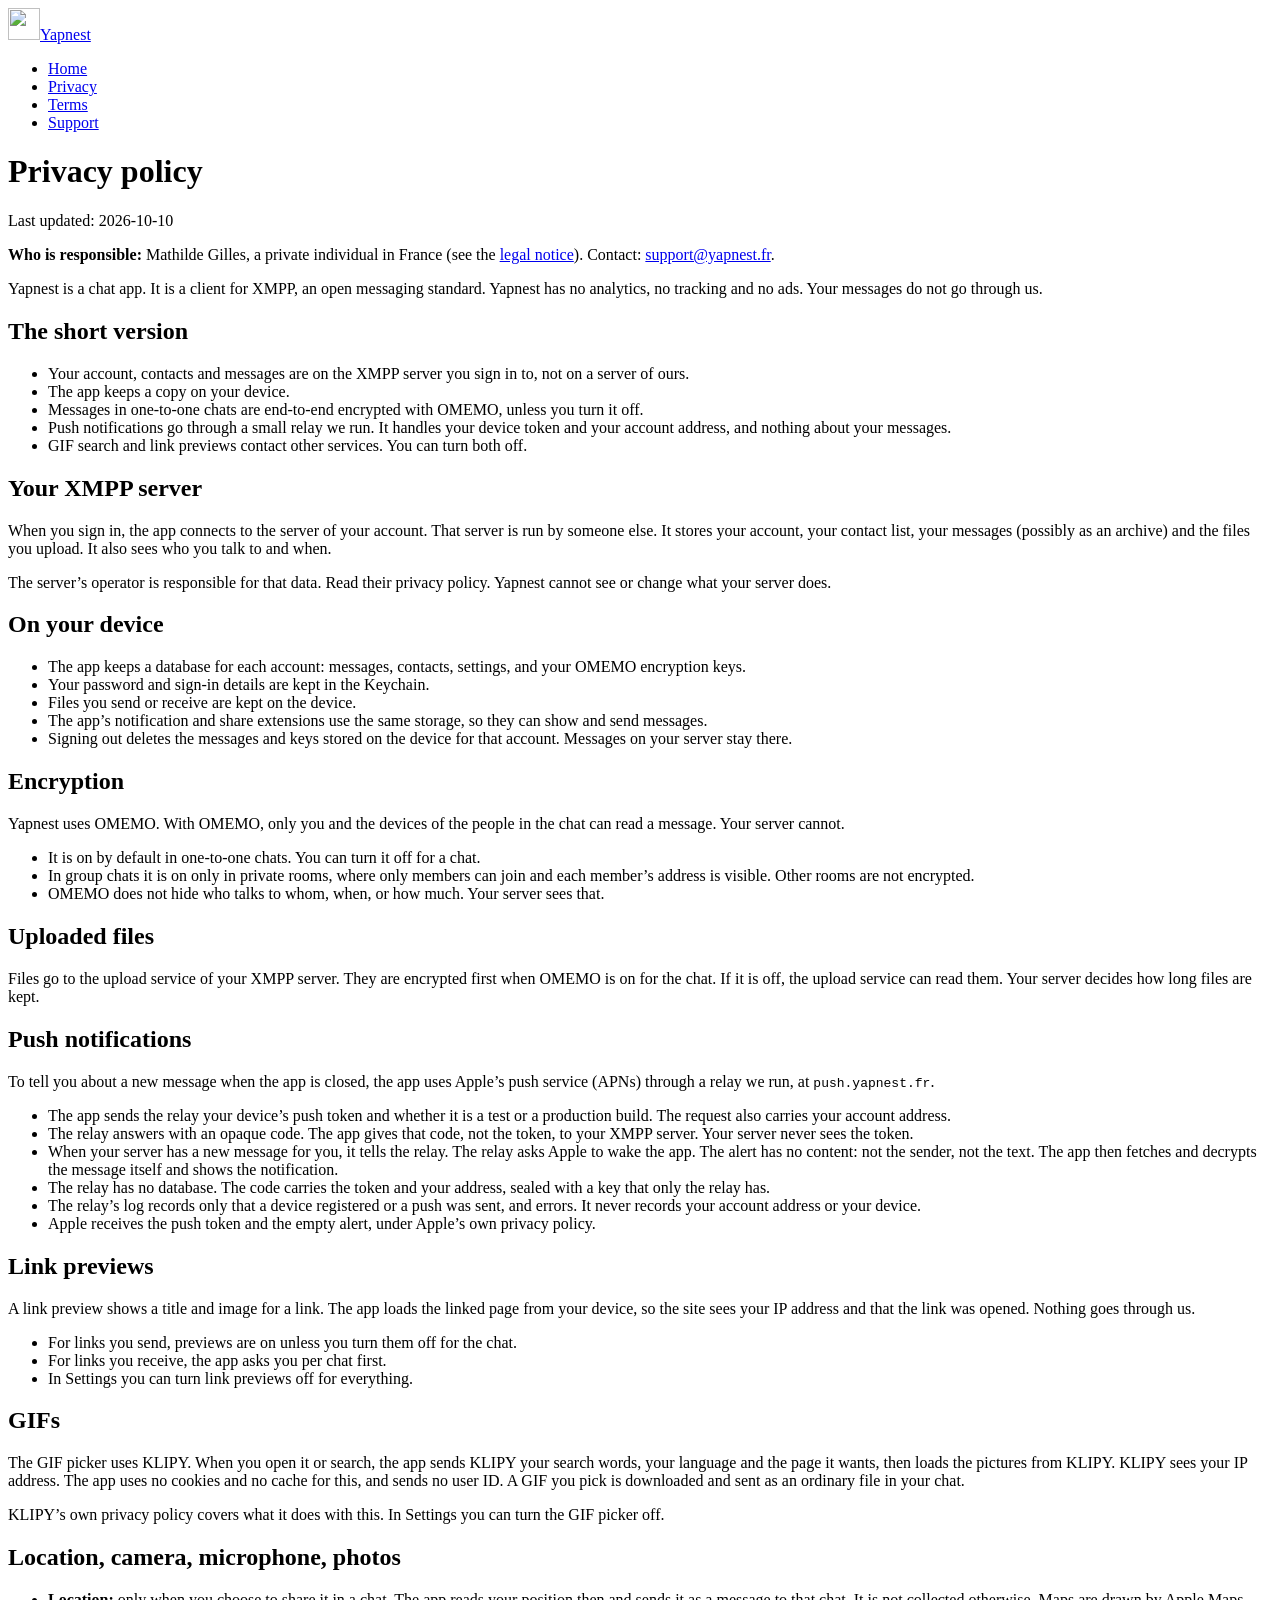
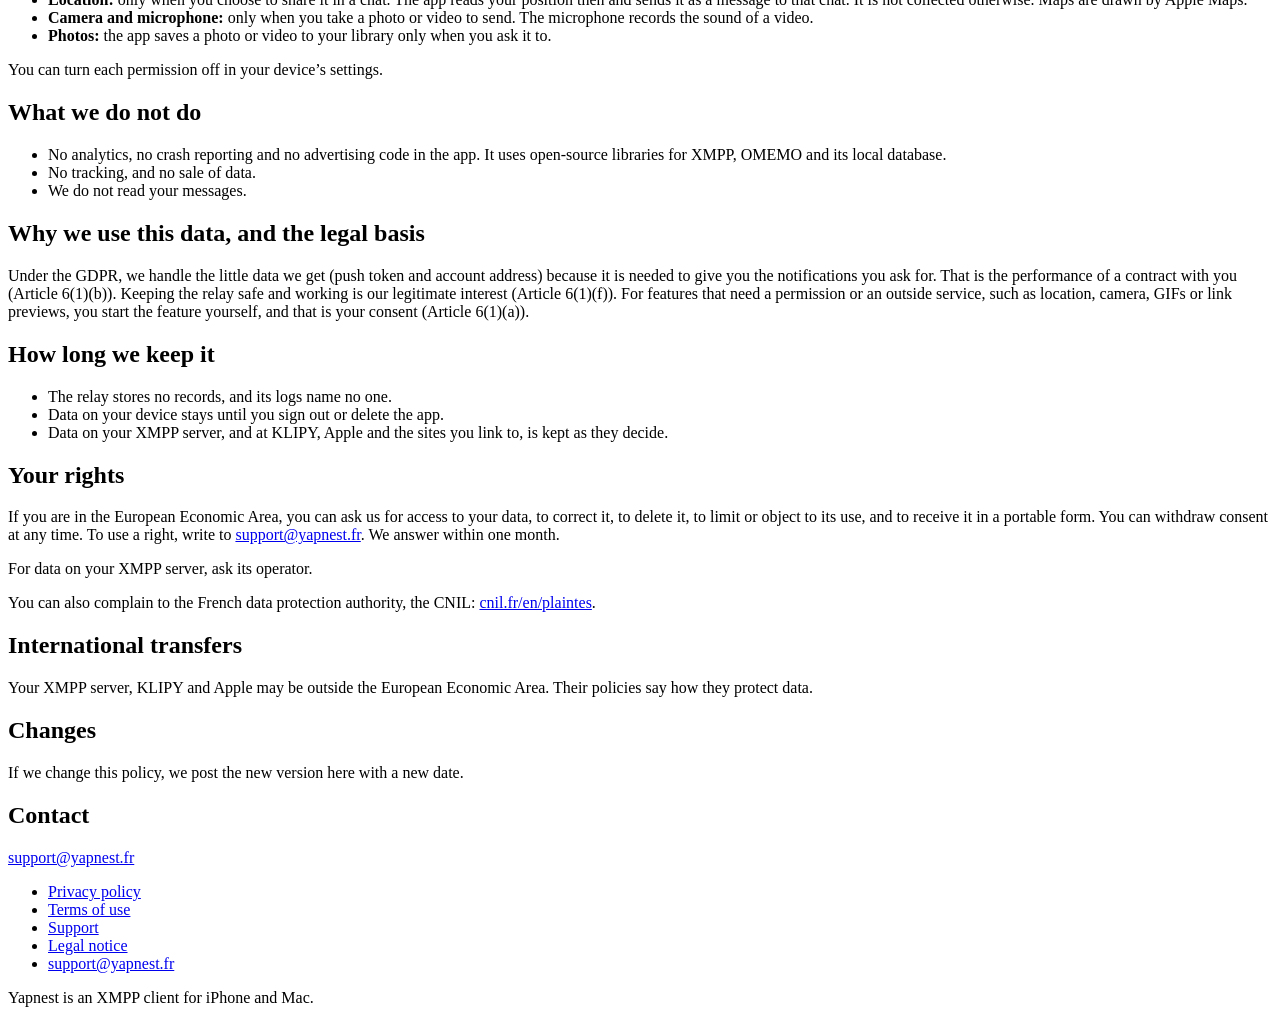
==== public/privacy/index.html @ 3717e721 "Publish the Yapnest website The static site behind yapnest.fr, with the nginx image that serves it a" ====
<!DOCTYPE html>
<html lang="en">
<head>
  <meta charset="utf-8">
  <meta name="viewport" content="width=device-width, initial-scale=1">
  <title>Privacy policy - Yapnest</title>
  <meta name="description" content="How the Yapnest app handles your data: what stays on your device, what goes to your XMPP server, and what goes to the services it can use.">
  <link rel="icon" href="/icon.svg" type="image/svg+xml">
  <link rel="stylesheet" href="/style.css">
</head>
<body>
  <header>
    <a class="brand" href="/"><img src="/icon.svg" alt="" width="32" height="32">Yapnest</a>
    <nav aria-label="Main">
      <ul>
        <li><a href="/">Home</a></li>
        <li><a href="/privacy" aria-current="page">Privacy</a></li>
        <li><a href="/terms">Terms</a></li>
        <li><a href="/support">Support</a></li>
      </ul>
    </nav>
  </header>
  <main>
    <h1>Privacy policy</h1>
    <p class="updated">Last updated: 2026-10-10</p>

    <p class="note"><strong>Who is responsible:</strong> Mathilde Gilles, a private individual in France (see the <a href="/legal">legal notice</a>). Contact: <a href="mailto:support@yapnest.fr">support@yapnest.fr</a>.</p>

    <p>Yapnest is a chat app. It is a client for XMPP, an open messaging standard. Yapnest has no analytics, no tracking and no ads. Your messages do not go through us.</p>

    <h2>The short version</h2>
    <ul>
      <li>Your account, contacts and messages are on the XMPP server you sign in to, not on a server of ours.</li>
      <li>The app keeps a copy on your device.</li>
      <li>Messages in one-to-one chats are end-to-end encrypted with OMEMO, unless you turn it off.</li>
      <li>Push notifications go through a small relay we run. It handles your device token and your account address, and nothing about your messages.</li>
      <li>GIF search and link previews contact other services. You can turn both off.</li>
    </ul>

    <h2>Your XMPP server</h2>
    <p>When you sign in, the app connects to the server of your account. That server is run by someone else. It stores your account, your contact list, your messages (possibly as an archive) and the files you upload. It also sees who you talk to and when.</p>
    <p>The server&rsquo;s operator is responsible for that data. Read their privacy policy. Yapnest cannot see or change what your server does.</p>

    <h2>On your device</h2>
    <ul>
      <li>The app keeps a database for each account: messages, contacts, settings, and your OMEMO encryption keys.</li>
      <li>Your password and sign-in details are kept in the Keychain.</li>
      <li>Files you send or receive are kept on the device.</li>
      <li>The app&rsquo;s notification and share extensions use the same storage, so they can show and send messages.</li>
      <li>Signing out deletes the messages and keys stored on the device for that account. Messages on your server stay there.</li>
    </ul>

    <h2>Encryption</h2>
    <p>Yapnest uses OMEMO. With OMEMO, only you and the devices of the people in the chat can read a message. Your server cannot.</p>
    <ul>
      <li>It is on by default in one-to-one chats. You can turn it off for a chat.</li>
      <li>In group chats it is on only in private rooms, where only members can join and each member&rsquo;s address is visible. Other rooms are not encrypted.</li>
      <li>OMEMO does not hide who talks to whom, when, or how much. Your server sees that.</li>
    </ul>

    <h2>Uploaded files</h2>
    <p>Files go to the upload service of your XMPP server. They are encrypted first when OMEMO is on for the chat. If it is off, the upload service can read them. Your server decides how long files are kept.</p>

    <h2>Push notifications</h2>
    <p>To tell you about a new message when the app is closed, the app uses Apple&rsquo;s push service (APNs) through a relay we run, at <code>push.yapnest.fr</code>.</p>
    <ul>
      <li>The app sends the relay your device&rsquo;s push token and whether it is a test or a production build. The request also carries your account address.</li>
      <li>The relay answers with an opaque code. The app gives that code, not the token, to your XMPP server. Your server never sees the token.</li>
      <li>When your server has a new message for you, it tells the relay. The relay asks Apple to wake the app. The alert has no content: not the sender, not the text. The app then fetches and decrypts the message itself and shows the notification.</li>
      <li>The relay has no database. The code carries the token and your address, sealed with a key that only the relay has.</li>
      <li>The relay&rsquo;s log records only that a device registered or a push was sent, and errors. It never records your account address or your device.</li>
      <li>Apple receives the push token and the empty alert, under Apple&rsquo;s own privacy policy.</li>
    </ul>

    <h2>Link previews</h2>
    <p>A link preview shows a title and image for a link. The app loads the linked page from your device, so the site sees your IP address and that the link was opened. Nothing goes through us.</p>
    <ul>
      <li>For links you send, previews are on unless you turn them off for the chat.</li>
      <li>For links you receive, the app asks you per chat first.</li>
      <li>In Settings you can turn link previews off for everything.</li>
    </ul>

    <h2>GIFs</h2>
    <p>The GIF picker uses KLIPY. When you open it or search, the app sends KLIPY your search words, your language and the page it wants, then loads the pictures from KLIPY. KLIPY sees your IP address. The app uses no cookies and no cache for this, and sends no user ID. A GIF you pick is downloaded and sent as an ordinary file in your chat.</p>
    <p>KLIPY&rsquo;s own privacy policy covers what it does with this. In Settings you can turn the GIF picker off.</p>

    <h2>Location, camera, microphone, photos</h2>
    <ul>
      <li><strong>Location:</strong> only when you choose to share it in a chat. The app reads your position then and sends it as a message to that chat. It is not collected otherwise. Maps are drawn by Apple Maps.</li>
      <li><strong>Camera and microphone:</strong> only when you take a photo or video to send. The microphone records the sound of a video.</li>
      <li><strong>Photos:</strong> the app saves a photo or video to your library only when you ask it to.</li>
    </ul>
    <p>You can turn each permission off in your device&rsquo;s settings.</p>

    <h2>What we do not do</h2>
    <ul>
      <li>No analytics, no crash reporting and no advertising code in the app. It uses open-source libraries for XMPP, OMEMO and its local database.</li>
      <li>No tracking, and no sale of data.</li>
      <li>We do not read your messages.</li>
    </ul>

    <h2>Why we use this data, and the legal basis</h2>
    <p>Under the GDPR, we handle the little data we get (push token and account address) because it is needed to give you the notifications you ask for. That is the performance of a contract with you (Article 6(1)(b)). Keeping the relay safe and working is our legitimate interest (Article 6(1)(f)). For features that need a permission or an outside service, such as location, camera, GIFs or link previews, you start the feature yourself, and that is your consent (Article 6(1)(a)).</p>

    <h2>How long we keep it</h2>
    <ul>
      <li>The relay stores no records, and its logs name no one.</li>
      <li>Data on your device stays until you sign out or delete the app.</li>
      <li>Data on your XMPP server, and at KLIPY, Apple and the sites you link to, is kept as they decide.</li>
    </ul>

    <h2>Your rights</h2>
    <p>If you are in the European Economic Area, you can ask us for access to your data, to correct it, to delete it, to limit or object to its use, and to receive it in a portable form. You can withdraw consent at any time. To use a right, write to <a href="mailto:support@yapnest.fr">support@yapnest.fr</a>. We answer within one month.</p>
    <p>For data on your XMPP server, ask its operator.</p>
    <p>You can also complain to the French data protection authority, the CNIL: <a href="https://www.cnil.fr/en/plaintes">cnil.fr/en/plaintes</a>.</p>

    <h2>International transfers</h2>
    <p>Your XMPP server, KLIPY and Apple may be outside the European Economic Area. Their policies say how they protect data.</p>

    <h2>Changes</h2>
    <p>If we change this policy, we post the new version here with a new date.</p>

    <h2>Contact</h2>
    <p><a href="mailto:support@yapnest.fr">support@yapnest.fr</a></p>
  </main>
  <footer>
    <ul>
      <li><a href="/privacy">Privacy policy</a></li>
      <li><a href="/terms">Terms of use</a></li>
      <li><a href="/support">Support</a></li>
      <li><a href="/legal">Legal notice</a></li>
      <li><a href="mailto:support@yapnest.fr">support@yapnest.fr</a></li>
    </ul>
    <p>Yapnest is an XMPP client for iPhone and Mac.</p>
  </footer>
</body>
</html>
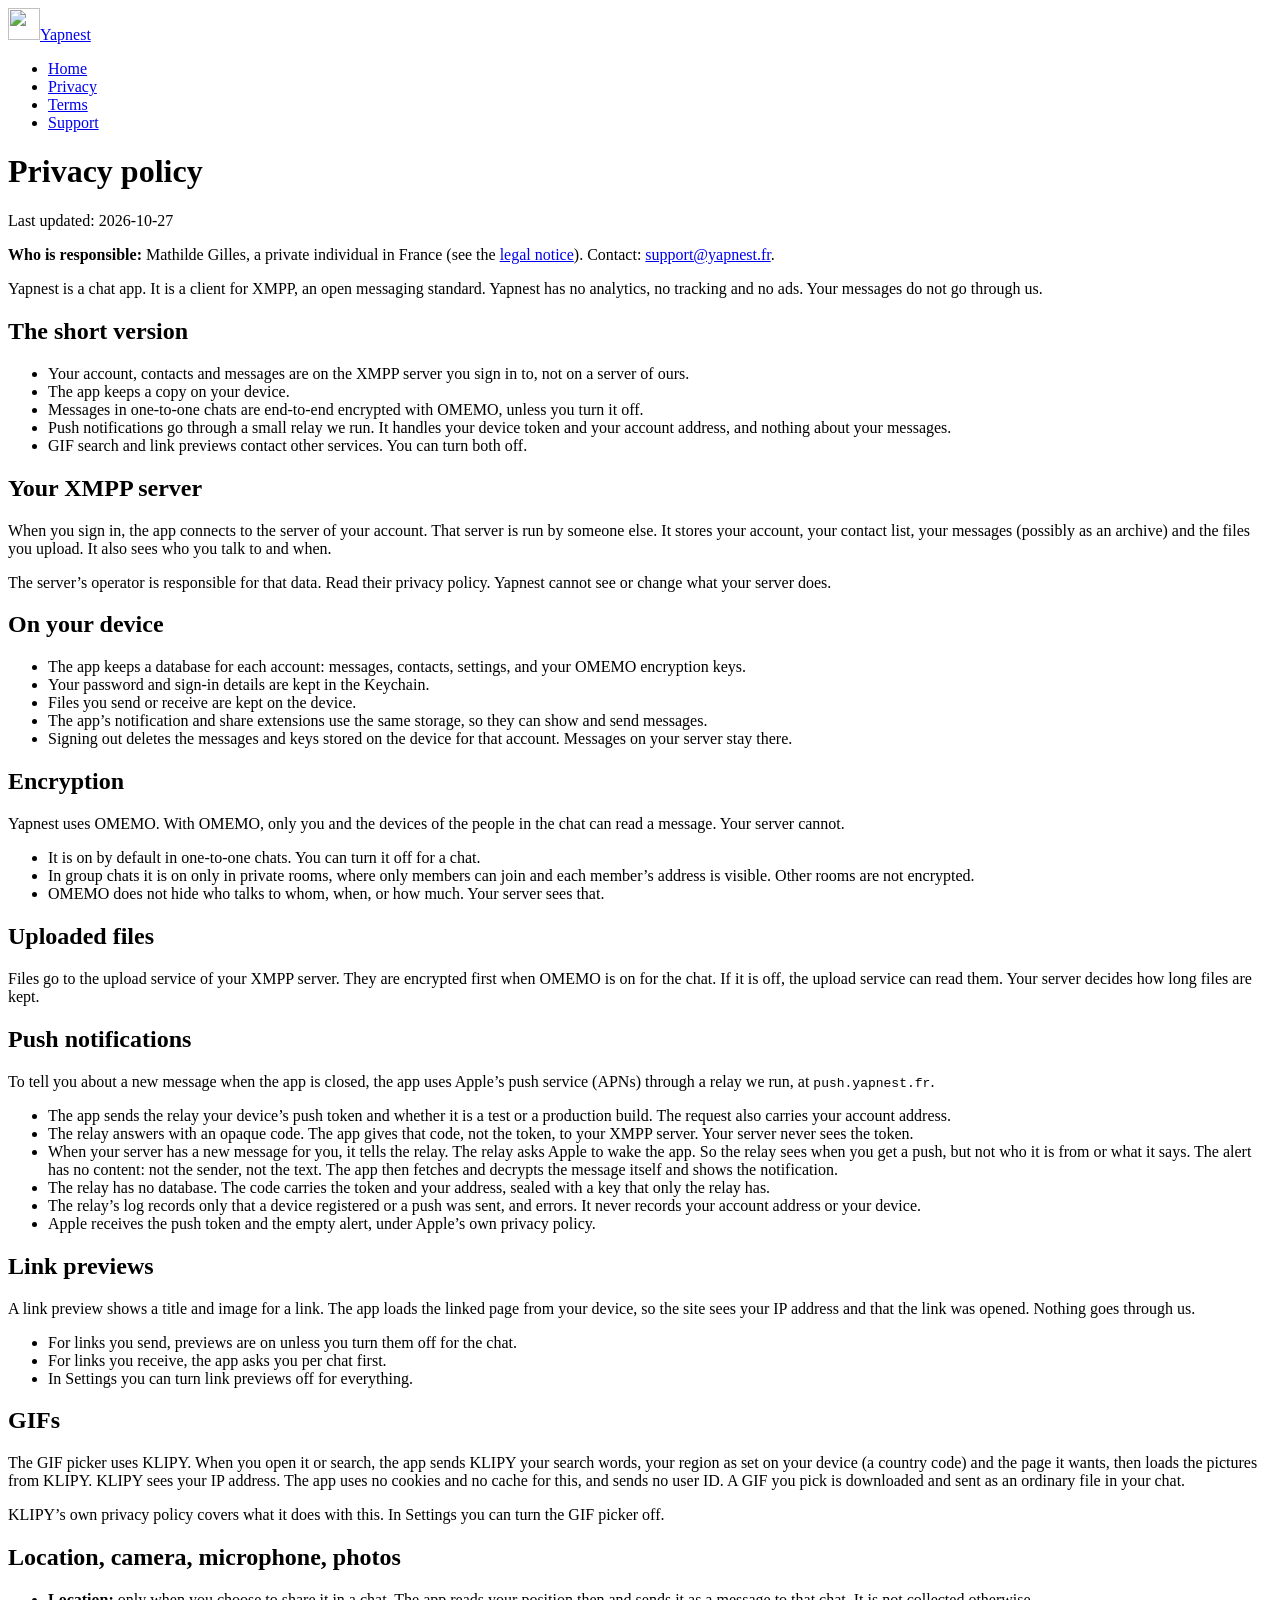
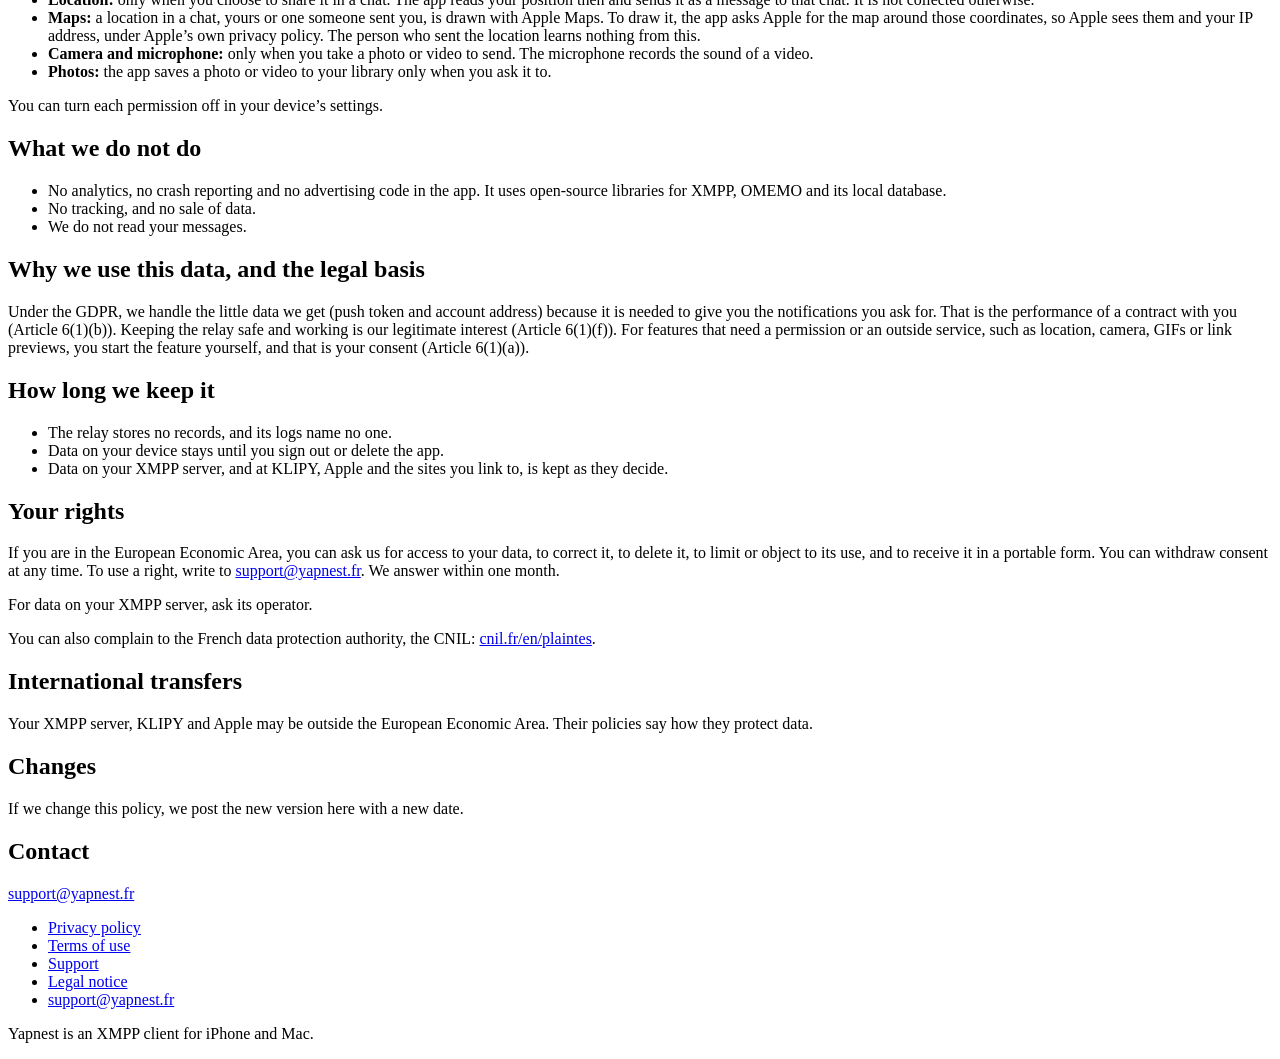
==== commit 894f819e: "Say what Apple, KLIPY and the push relay see A location shown in a chat is drawn with Apple Maps, wh" ====
--- a/public/privacy/index.html
+++ b/public/privacy/index.html
@@ -22,7 +22,7 @@
   </header>
   <main>
     <h1>Privacy policy</h1>
-    <p class="updated">Last updated: 2026-10-10</p>
+    <p class="updated">Last updated: 2026-10-27</p>
 
     <p class="note"><strong>Who is responsible:</strong> Mathilde Gilles, a private individual in France (see the <a href="/legal">legal notice</a>). Contact: <a href="mailto:support@yapnest.fr">support@yapnest.fr</a>.</p>
 
@@ -66,7 +66,7 @@
     <ul>
       <li>The app sends the relay your device&rsquo;s push token and whether it is a test or a production build. The request also carries your account address.</li>
       <li>The relay answers with an opaque code. The app gives that code, not the token, to your XMPP server. Your server never sees the token.</li>
-      <li>When your server has a new message for you, it tells the relay. The relay asks Apple to wake the app. The alert has no content: not the sender, not the text. The app then fetches and decrypts the message itself and shows the notification.</li>
+      <li>When your server has a new message for you, it tells the relay. The relay asks Apple to wake the app. So the relay sees when you get a push, but not who it is from or what it says. The alert has no content: not the sender, not the text. The app then fetches and decrypts the message itself and shows the notification.</li>
       <li>The relay has no database. The code carries the token and your address, sealed with a key that only the relay has.</li>
       <li>The relay&rsquo;s log records only that a device registered or a push was sent, and errors. It never records your account address or your device.</li>
       <li>Apple receives the push token and the empty alert, under Apple&rsquo;s own privacy policy.</li>
@@ -81,12 +81,13 @@
     </ul>
 
     <h2>GIFs</h2>
-    <p>The GIF picker uses KLIPY. When you open it or search, the app sends KLIPY your search words, your language and the page it wants, then loads the pictures from KLIPY. KLIPY sees your IP address. The app uses no cookies and no cache for this, and sends no user ID. A GIF you pick is downloaded and sent as an ordinary file in your chat.</p>
+    <p>The GIF picker uses KLIPY. When you open it or search, the app sends KLIPY your search words, your region as set on your device (a country code) and the page it wants, then loads the pictures from KLIPY. KLIPY sees your IP address. The app uses no cookies and no cache for this, and sends no user ID. A GIF you pick is downloaded and sent as an ordinary file in your chat.</p>
     <p>KLIPY&rsquo;s own privacy policy covers what it does with this. In Settings you can turn the GIF picker off.</p>
 
     <h2>Location, camera, microphone, photos</h2>
     <ul>
-      <li><strong>Location:</strong> only when you choose to share it in a chat. The app reads your position then and sends it as a message to that chat. It is not collected otherwise. Maps are drawn by Apple Maps.</li>
+      <li><strong>Location:</strong> only when you choose to share it in a chat. The app reads your position then and sends it as a message to that chat. It is not collected otherwise.</li>
+      <li><strong>Maps:</strong> a location in a chat, yours or one someone sent you, is drawn with Apple Maps. To draw it, the app asks Apple for the map around those coordinates, so Apple sees them and your IP address, under Apple&rsquo;s own privacy policy. The person who sent the location learns nothing from this.</li>
       <li><strong>Camera and microphone:</strong> only when you take a photo or video to send. The microphone records the sound of a video.</li>
       <li><strong>Photos:</strong> the app saves a photo or video to your library only when you ask it to.</li>
     </ul>
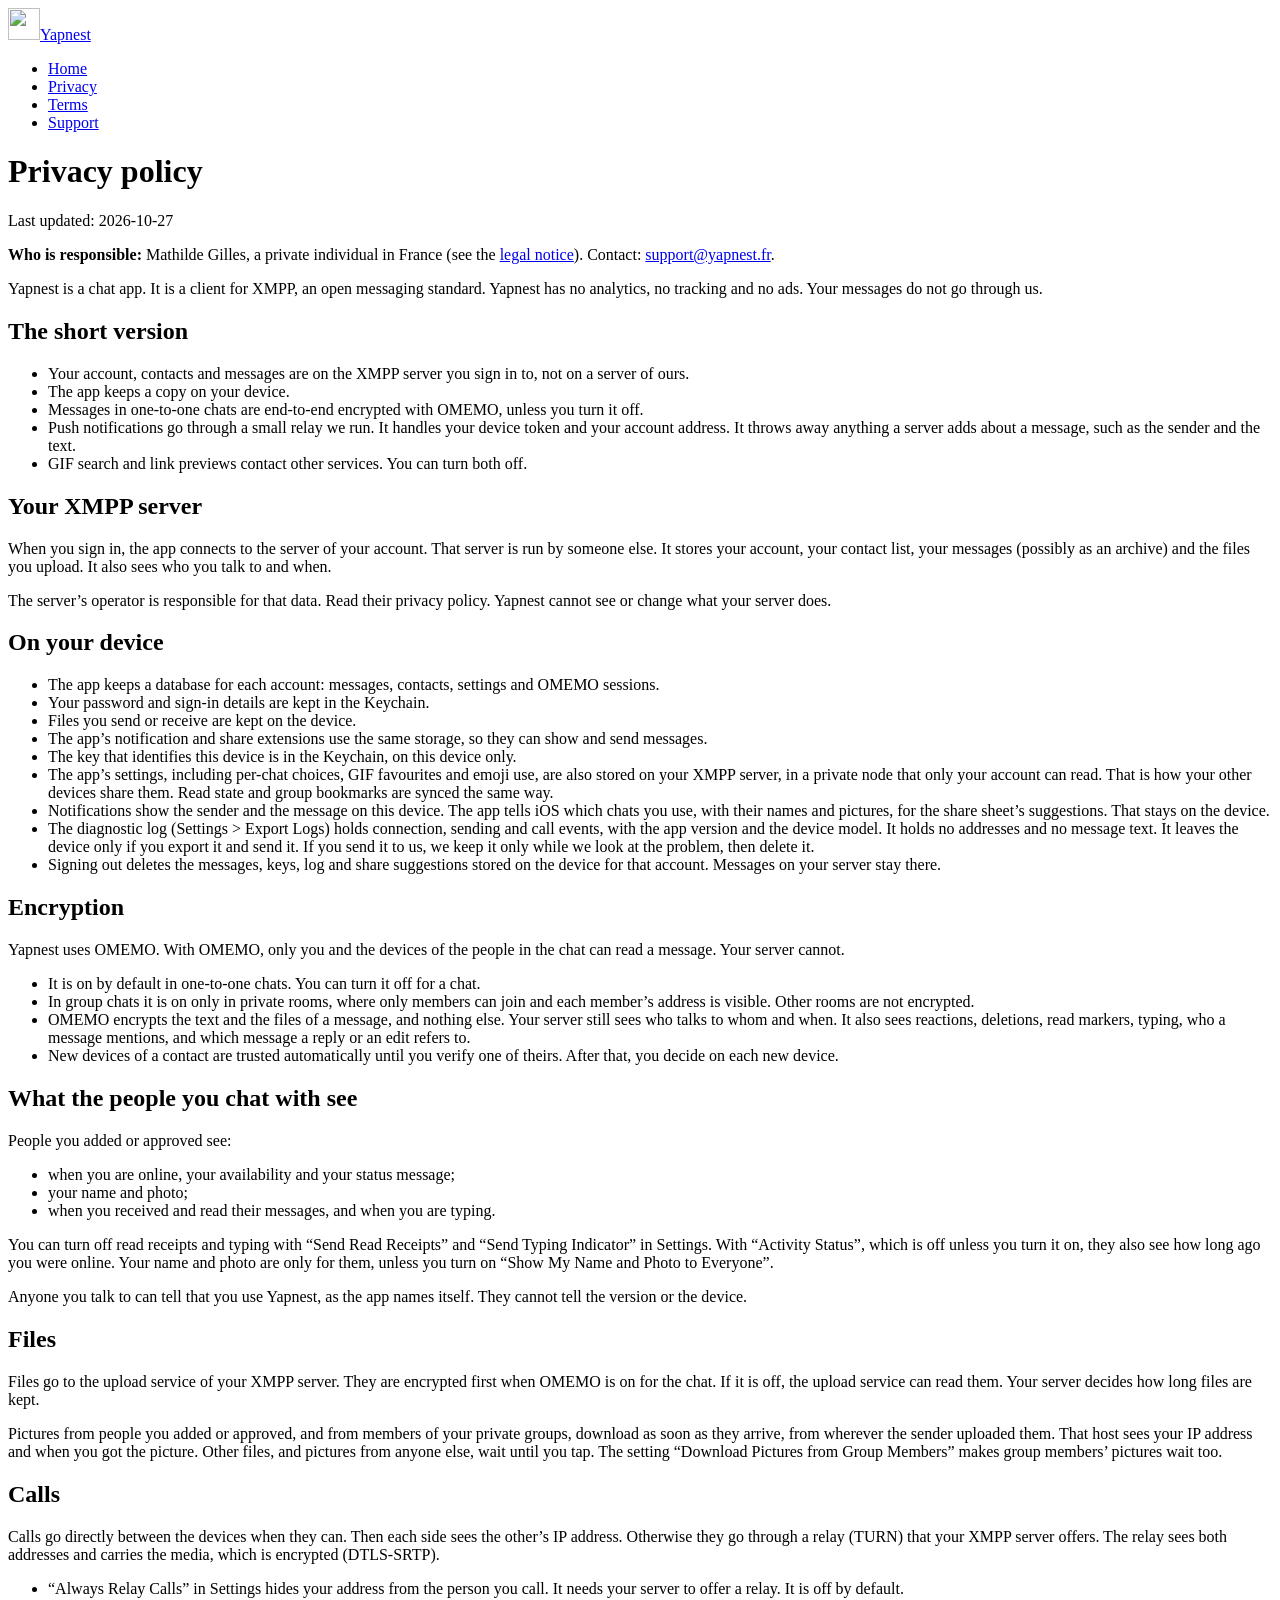
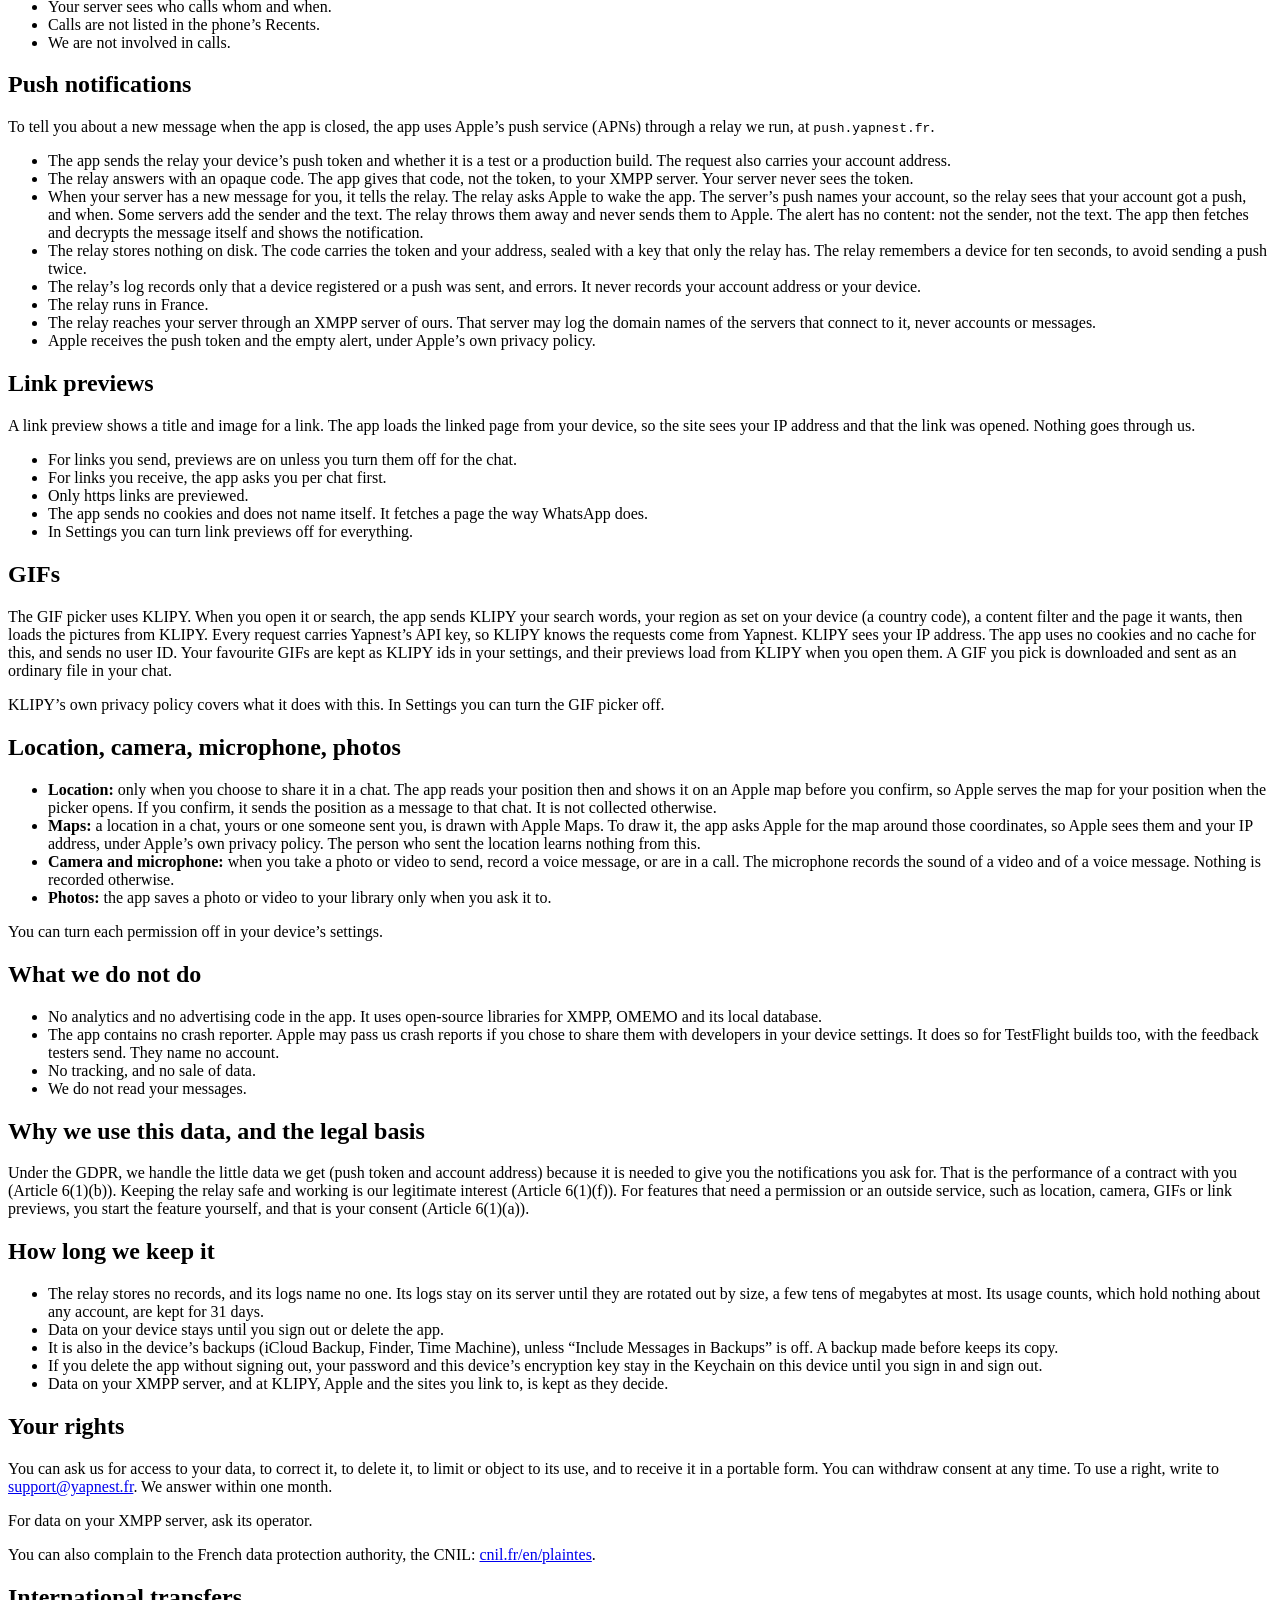
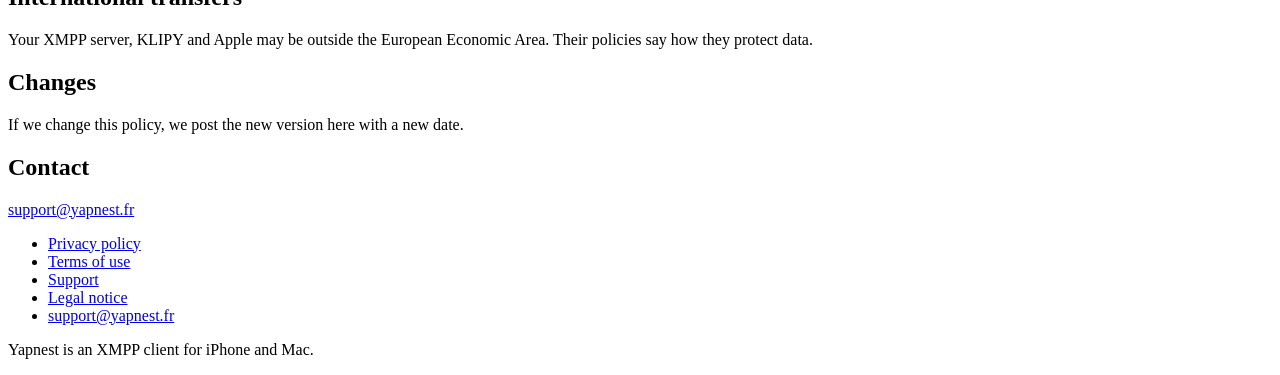
==== commit b7488f37: "Describe calls, contacts, files and the relay as the app has them A review against the app found the" ====
--- a/public/privacy/index.html
+++ b/public/privacy/index.html
@@ -33,7 +33,7 @@
       <li>Your account, contacts and messages are on the XMPP server you sign in to, not on a server of ours.</li>
       <li>The app keeps a copy on your device.</li>
       <li>Messages in one-to-one chats are end-to-end encrypted with OMEMO, unless you turn it off.</li>
-      <li>Push notifications go through a small relay we run. It handles your device token and your account address, and nothing about your messages.</li>
+      <li>Push notifications go through a small relay we run. It handles your device token and your account address. It throws away anything a server adds about a message, such as the sender and the text.</li>
       <li>GIF search and link previews contact other services. You can turn both off.</li>
     </ul>
 
@@ -43,11 +43,15 @@
 
     <h2>On your device</h2>
     <ul>
-      <li>The app keeps a database for each account: messages, contacts, settings, and your OMEMO encryption keys.</li>
+      <li>The app keeps a database for each account: messages, contacts, settings and OMEMO sessions.</li>
       <li>Your password and sign-in details are kept in the Keychain.</li>
       <li>Files you send or receive are kept on the device.</li>
       <li>The app&rsquo;s notification and share extensions use the same storage, so they can show and send messages.</li>
-      <li>Signing out deletes the messages and keys stored on the device for that account. Messages on your server stay there.</li>
+      <li>The key that identifies this device is in the Keychain, on this device only.</li>
+      <li>The app&rsquo;s settings, including per-chat choices, GIF favourites and emoji use, are also stored on your XMPP server, in a private node that only your account can read. That is how your other devices share them. Read state and group bookmarks are synced the same way.</li>
+      <li>Notifications show the sender and the message on this device. The app tells iOS which chats you use, with their names and pictures, for the share sheet&rsquo;s suggestions. That stays on the device.</li>
+      <li>The diagnostic log (Settings &gt; Export Logs) holds connection, sending and call events, with the app version and the device model. It holds no addresses and no message text. It leaves the device only if you export it and send it. If you send it to us, we keep it only while we look at the problem, then delete it.</li>
+      <li>Signing out deletes the messages, keys, log and share suggestions stored on the device for that account. Messages on your server stay there.</li>
     </ul>
 
     <h2>Encryption</h2>
@@ -55,20 +59,43 @@
     <ul>
       <li>It is on by default in one-to-one chats. You can turn it off for a chat.</li>
       <li>In group chats it is on only in private rooms, where only members can join and each member&rsquo;s address is visible. Other rooms are not encrypted.</li>
-      <li>OMEMO does not hide who talks to whom, when, or how much. Your server sees that.</li>
+      <li>OMEMO encrypts the text and the files of a message, and nothing else. Your server still sees who talks to whom and when. It also sees reactions, deletions, read markers, typing, who a message mentions, and which message a reply or an edit refers to.</li>
+      <li>New devices of a contact are trusted automatically until you verify one of theirs. After that, you decide on each new device.</li>
     </ul>
 
-    <h2>Uploaded files</h2>
+    <h2>What the people you chat with see</h2>
+    <p>People you added or approved see:</p>
+    <ul>
+      <li>when you are online, your availability and your status message;</li>
+      <li>your name and photo;</li>
+      <li>when you received and read their messages, and when you are typing.</li>
+    </ul>
+    <p>You can turn off read receipts and typing with &ldquo;Send Read Receipts&rdquo; and &ldquo;Send Typing Indicator&rdquo; in Settings. With &ldquo;Activity Status&rdquo;, which is off unless you turn it on, they also see how long ago you were online. Your name and photo are only for them, unless you turn on &ldquo;Show My Name and Photo to Everyone&rdquo;.</p>
+    <p>Anyone you talk to can tell that you use Yapnest, as the app names itself. They cannot tell the version or the device.</p>
+
+    <h2>Files</h2>
     <p>Files go to the upload service of your XMPP server. They are encrypted first when OMEMO is on for the chat. If it is off, the upload service can read them. Your server decides how long files are kept.</p>
+    <p>Pictures from people you added or approved, and from members of your private groups, download as soon as they arrive, from wherever the sender uploaded them. That host sees your IP address and when you got the picture. Other files, and pictures from anyone else, wait until you tap. The setting &ldquo;Download Pictures from Group Members&rdquo; makes group members&rsquo; pictures wait too.</p>
+
+    <h2>Calls</h2>
+    <p>Calls go directly between the devices when they can. Then each side sees the other&rsquo;s IP address. Otherwise they go through a relay (TURN) that your XMPP server offers. The relay sees both addresses and carries the media, which is encrypted (DTLS-SRTP).</p>
+    <ul>
+      <li>&ldquo;Always Relay Calls&rdquo; in Settings hides your address from the person you call. It needs your server to offer a relay. It is off by default.</li>
+      <li>Your server sees who calls whom and when.</li>
+      <li>Calls are not listed in the phone&rsquo;s Recents.</li>
+      <li>We are not involved in calls.</li>
+    </ul>
 
     <h2>Push notifications</h2>
     <p>To tell you about a new message when the app is closed, the app uses Apple&rsquo;s push service (APNs) through a relay we run, at <code>push.yapnest.fr</code>.</p>
     <ul>
       <li>The app sends the relay your device&rsquo;s push token and whether it is a test or a production build. The request also carries your account address.</li>
       <li>The relay answers with an opaque code. The app gives that code, not the token, to your XMPP server. Your server never sees the token.</li>
-      <li>When your server has a new message for you, it tells the relay. The relay asks Apple to wake the app. So the relay sees when you get a push, but not who it is from or what it says. The alert has no content: not the sender, not the text. The app then fetches and decrypts the message itself and shows the notification.</li>
-      <li>The relay has no database. The code carries the token and your address, sealed with a key that only the relay has.</li>
+      <li>When your server has a new message for you, it tells the relay. The relay asks Apple to wake the app. The server&rsquo;s push names your account, so the relay sees that your account got a push, and when. Some servers add the sender and the text. The relay throws them away and never sends them to Apple. The alert has no content: not the sender, not the text. The app then fetches and decrypts the message itself and shows the notification.</li>
+      <li>The relay stores nothing on disk. The code carries the token and your address, sealed with a key that only the relay has. The relay remembers a device for ten seconds, to avoid sending a push twice.</li>
       <li>The relay&rsquo;s log records only that a device registered or a push was sent, and errors. It never records your account address or your device.</li>
+      <li>The relay runs in France.</li>
+      <li>The relay reaches your server through an XMPP server of ours. That server may log the domain names of the servers that connect to it, never accounts or messages.</li>
       <li>Apple receives the push token and the empty alert, under Apple&rsquo;s own privacy policy.</li>
     </ul>
 
@@ -77,25 +104,28 @@
     <ul>
       <li>For links you send, previews are on unless you turn them off for the chat.</li>
       <li>For links you receive, the app asks you per chat first.</li>
+      <li>Only https links are previewed.</li>
+      <li>The app sends no cookies and does not name itself. It fetches a page the way WhatsApp does.</li>
       <li>In Settings you can turn link previews off for everything.</li>
     </ul>
 
     <h2>GIFs</h2>
-    <p>The GIF picker uses KLIPY. When you open it or search, the app sends KLIPY your search words, your region as set on your device (a country code) and the page it wants, then loads the pictures from KLIPY. KLIPY sees your IP address. The app uses no cookies and no cache for this, and sends no user ID. A GIF you pick is downloaded and sent as an ordinary file in your chat.</p>
+    <p>The GIF picker uses KLIPY. When you open it or search, the app sends KLIPY your search words, your region as set on your device (a country code), a content filter and the page it wants, then loads the pictures from KLIPY. Every request carries Yapnest&rsquo;s API key, so KLIPY knows the requests come from Yapnest. KLIPY sees your IP address. The app uses no cookies and no cache for this, and sends no user ID. Your favourite GIFs are kept as KLIPY ids in your settings, and their previews load from KLIPY when you open them. A GIF you pick is downloaded and sent as an ordinary file in your chat.</p>
     <p>KLIPY&rsquo;s own privacy policy covers what it does with this. In Settings you can turn the GIF picker off.</p>
 
     <h2>Location, camera, microphone, photos</h2>
     <ul>
-      <li><strong>Location:</strong> only when you choose to share it in a chat. The app reads your position then and sends it as a message to that chat. It is not collected otherwise.</li>
+      <li><strong>Location:</strong> only when you choose to share it in a chat. The app reads your position then and shows it on an Apple map before you confirm, so Apple serves the map for your position when the picker opens. If you confirm, it sends the position as a message to that chat. It is not collected otherwise.</li>
       <li><strong>Maps:</strong> a location in a chat, yours or one someone sent you, is drawn with Apple Maps. To draw it, the app asks Apple for the map around those coordinates, so Apple sees them and your IP address, under Apple&rsquo;s own privacy policy. The person who sent the location learns nothing from this.</li>
-      <li><strong>Camera and microphone:</strong> only when you take a photo or video to send. The microphone records the sound of a video.</li>
+      <li><strong>Camera and microphone:</strong> when you take a photo or video to send, record a voice message, or are in a call. The microphone records the sound of a video and of a voice message. Nothing is recorded otherwise.</li>
       <li><strong>Photos:</strong> the app saves a photo or video to your library only when you ask it to.</li>
     </ul>
     <p>You can turn each permission off in your device&rsquo;s settings.</p>
 
     <h2>What we do not do</h2>
     <ul>
-      <li>No analytics, no crash reporting and no advertising code in the app. It uses open-source libraries for XMPP, OMEMO and its local database.</li>
+      <li>No analytics and no advertising code in the app. It uses open-source libraries for XMPP, OMEMO and its local database.</li>
+      <li>The app contains no crash reporter. Apple may pass us crash reports if you chose to share them with developers in your device settings. It does so for TestFlight builds too, with the feedback testers send. They name no account.</li>
       <li>No tracking, and no sale of data.</li>
       <li>We do not read your messages.</li>
     </ul>
@@ -105,13 +135,15 @@
 
     <h2>How long we keep it</h2>
     <ul>
-      <li>The relay stores no records, and its logs name no one.</li>
+      <li>The relay stores no records, and its logs name no one. Its logs stay on its server until they are rotated out by size, a few tens of megabytes at most. Its usage counts, which hold nothing about any account, are kept for 31 days.</li>
       <li>Data on your device stays until you sign out or delete the app.</li>
+      <li>It is also in the device&rsquo;s backups (iCloud Backup, Finder, Time Machine), unless &ldquo;Include Messages in Backups&rdquo; is off. A backup made before keeps its copy.</li>
+      <li>If you delete the app without signing out, your password and this device&rsquo;s encryption key stay in the Keychain on this device until you sign in and sign out.</li>
       <li>Data on your XMPP server, and at KLIPY, Apple and the sites you link to, is kept as they decide.</li>
     </ul>
 
     <h2>Your rights</h2>
-    <p>If you are in the European Economic Area, you can ask us for access to your data, to correct it, to delete it, to limit or object to its use, and to receive it in a portable form. You can withdraw consent at any time. To use a right, write to <a href="mailto:support@yapnest.fr">support@yapnest.fr</a>. We answer within one month.</p>
+    <p>You can ask us for access to your data, to correct it, to delete it, to limit or object to its use, and to receive it in a portable form. You can withdraw consent at any time. To use a right, write to <a href="mailto:support@yapnest.fr">support@yapnest.fr</a>. We answer within one month.</p>
     <p>For data on your XMPP server, ask its operator.</p>
     <p>You can also complain to the French data protection authority, the CNIL: <a href="https://www.cnil.fr/en/plaintes">cnil.fr/en/plaintes</a>.</p>
 
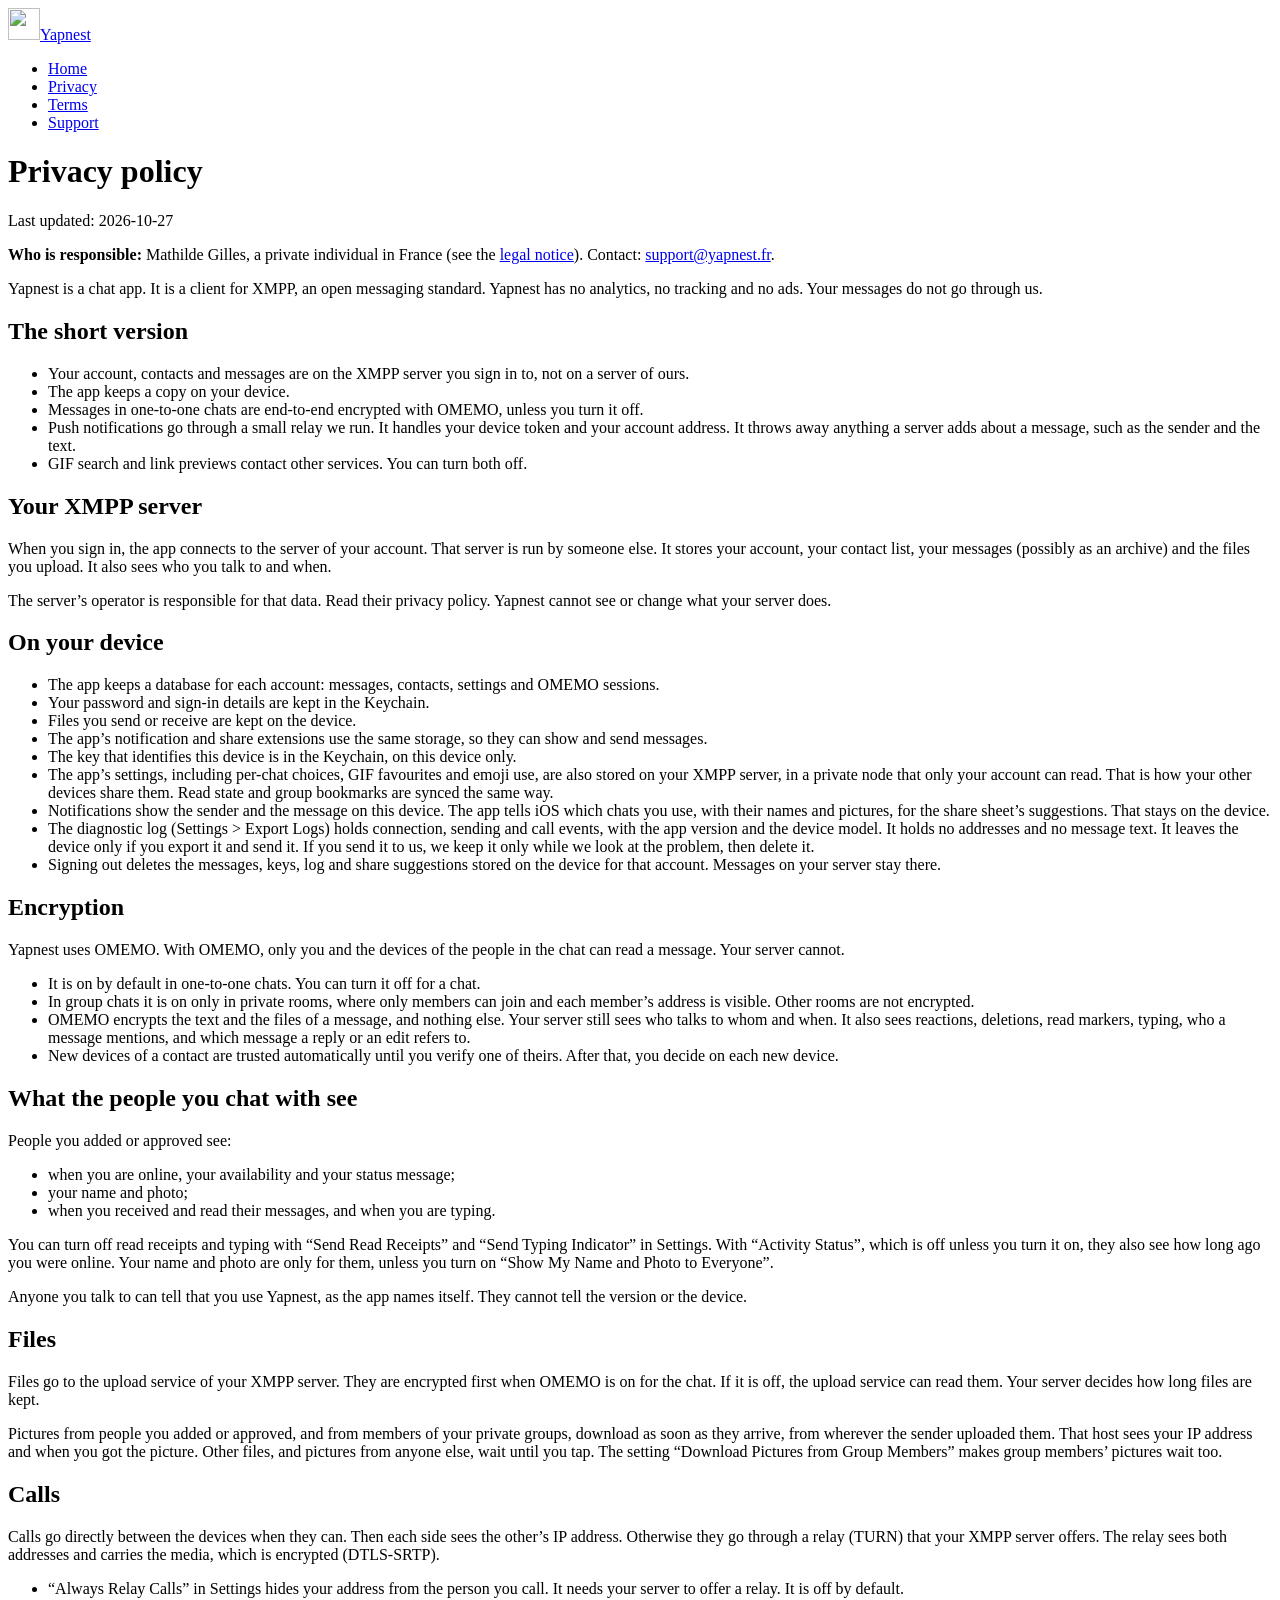
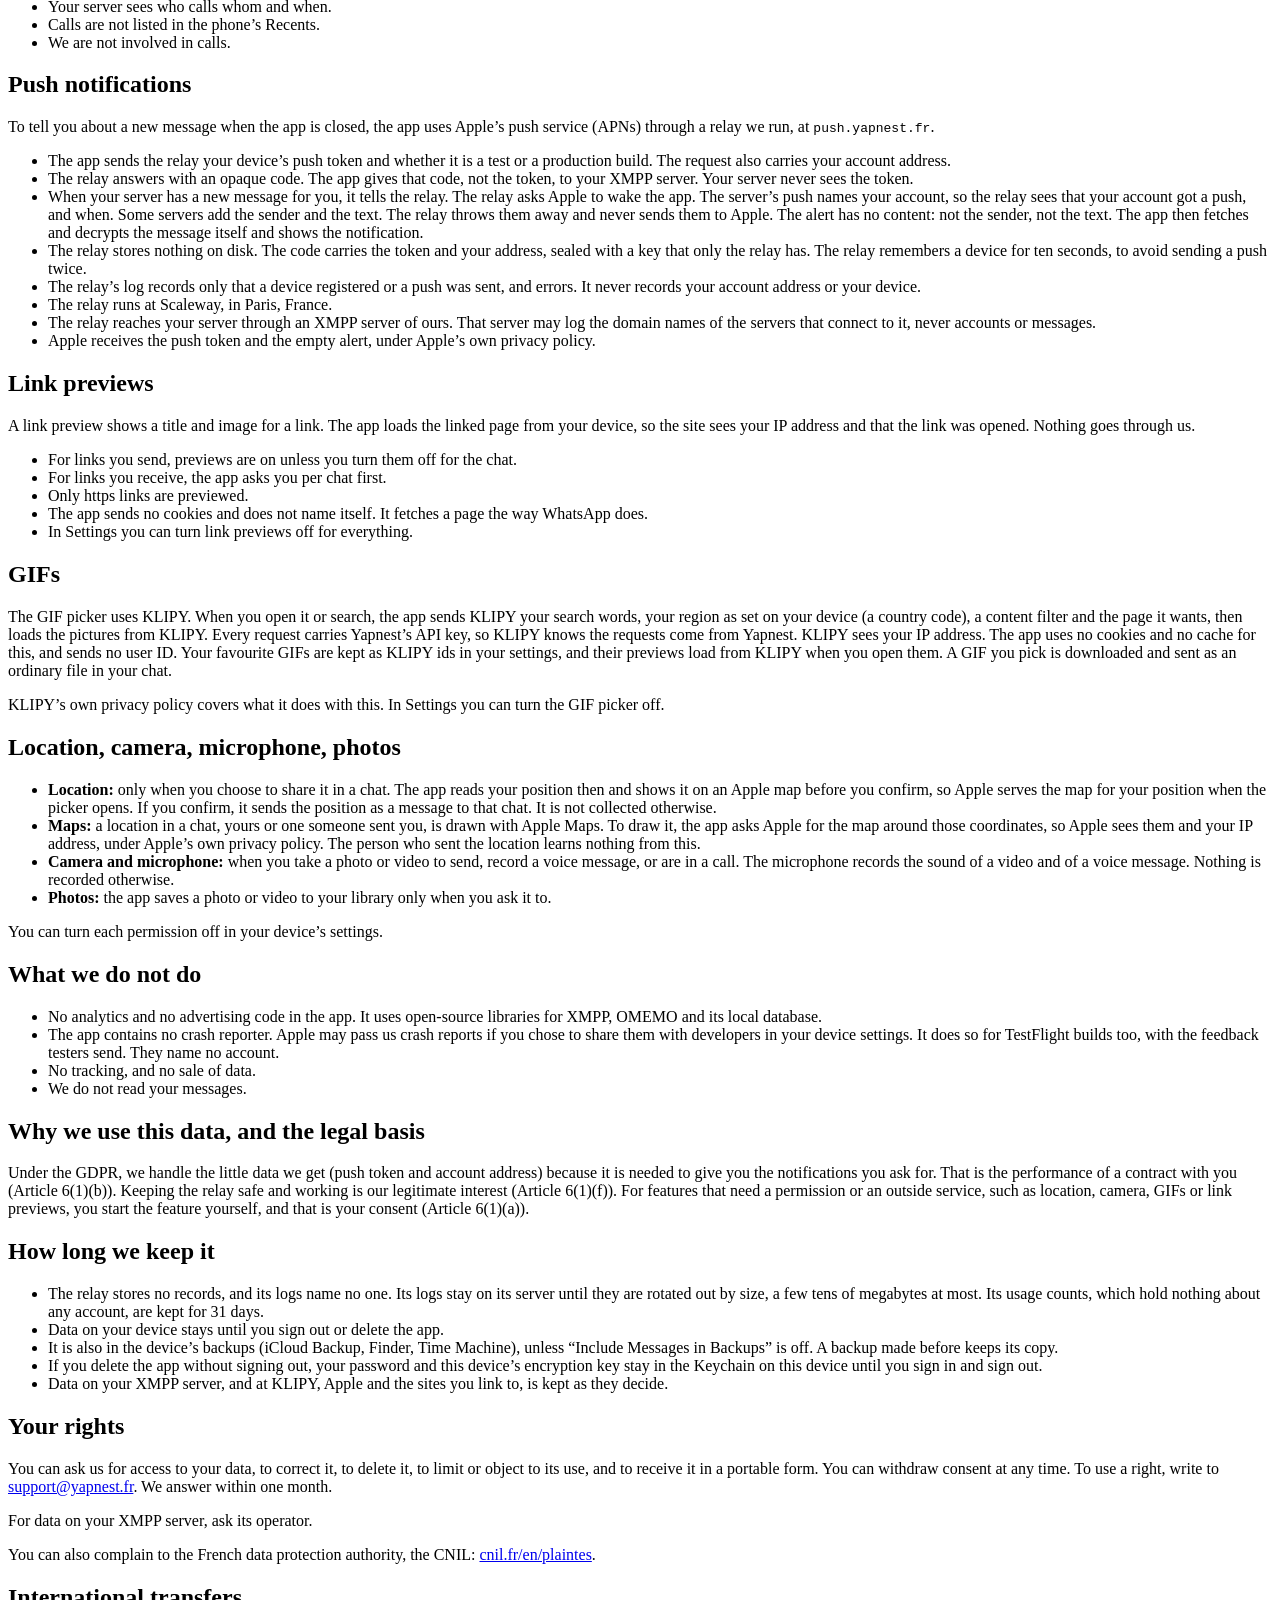
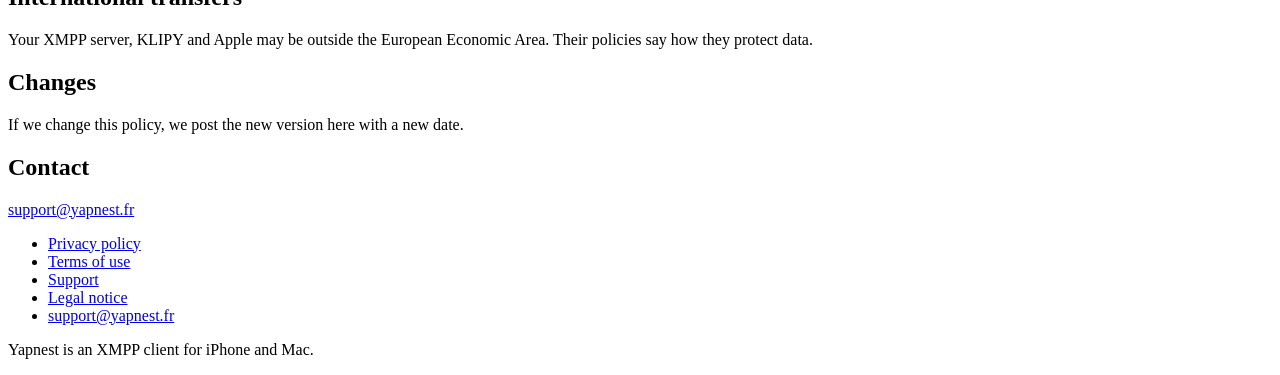
==== commit e40948b6: "Name Scaleway in Paris as where the relay runs push.yapnest.fr resolves to the relay's Scaleway inst" ====
--- a/public/privacy/index.html
+++ b/public/privacy/index.html
@@ -94,7 +94,7 @@
       <li>When your server has a new message for you, it tells the relay. The relay asks Apple to wake the app. The server&rsquo;s push names your account, so the relay sees that your account got a push, and when. Some servers add the sender and the text. The relay throws them away and never sends them to Apple. The alert has no content: not the sender, not the text. The app then fetches and decrypts the message itself and shows the notification.</li>
       <li>The relay stores nothing on disk. The code carries the token and your address, sealed with a key that only the relay has. The relay remembers a device for ten seconds, to avoid sending a push twice.</li>
       <li>The relay&rsquo;s log records only that a device registered or a push was sent, and errors. It never records your account address or your device.</li>
-      <li>The relay runs in France.</li>
+      <li>The relay runs at Scaleway, in Paris, France.</li>
       <li>The relay reaches your server through an XMPP server of ours. That server may log the domain names of the servers that connect to it, never accounts or messages.</li>
       <li>Apple receives the push token and the empty alert, under Apple&rsquo;s own privacy policy.</li>
     </ul>
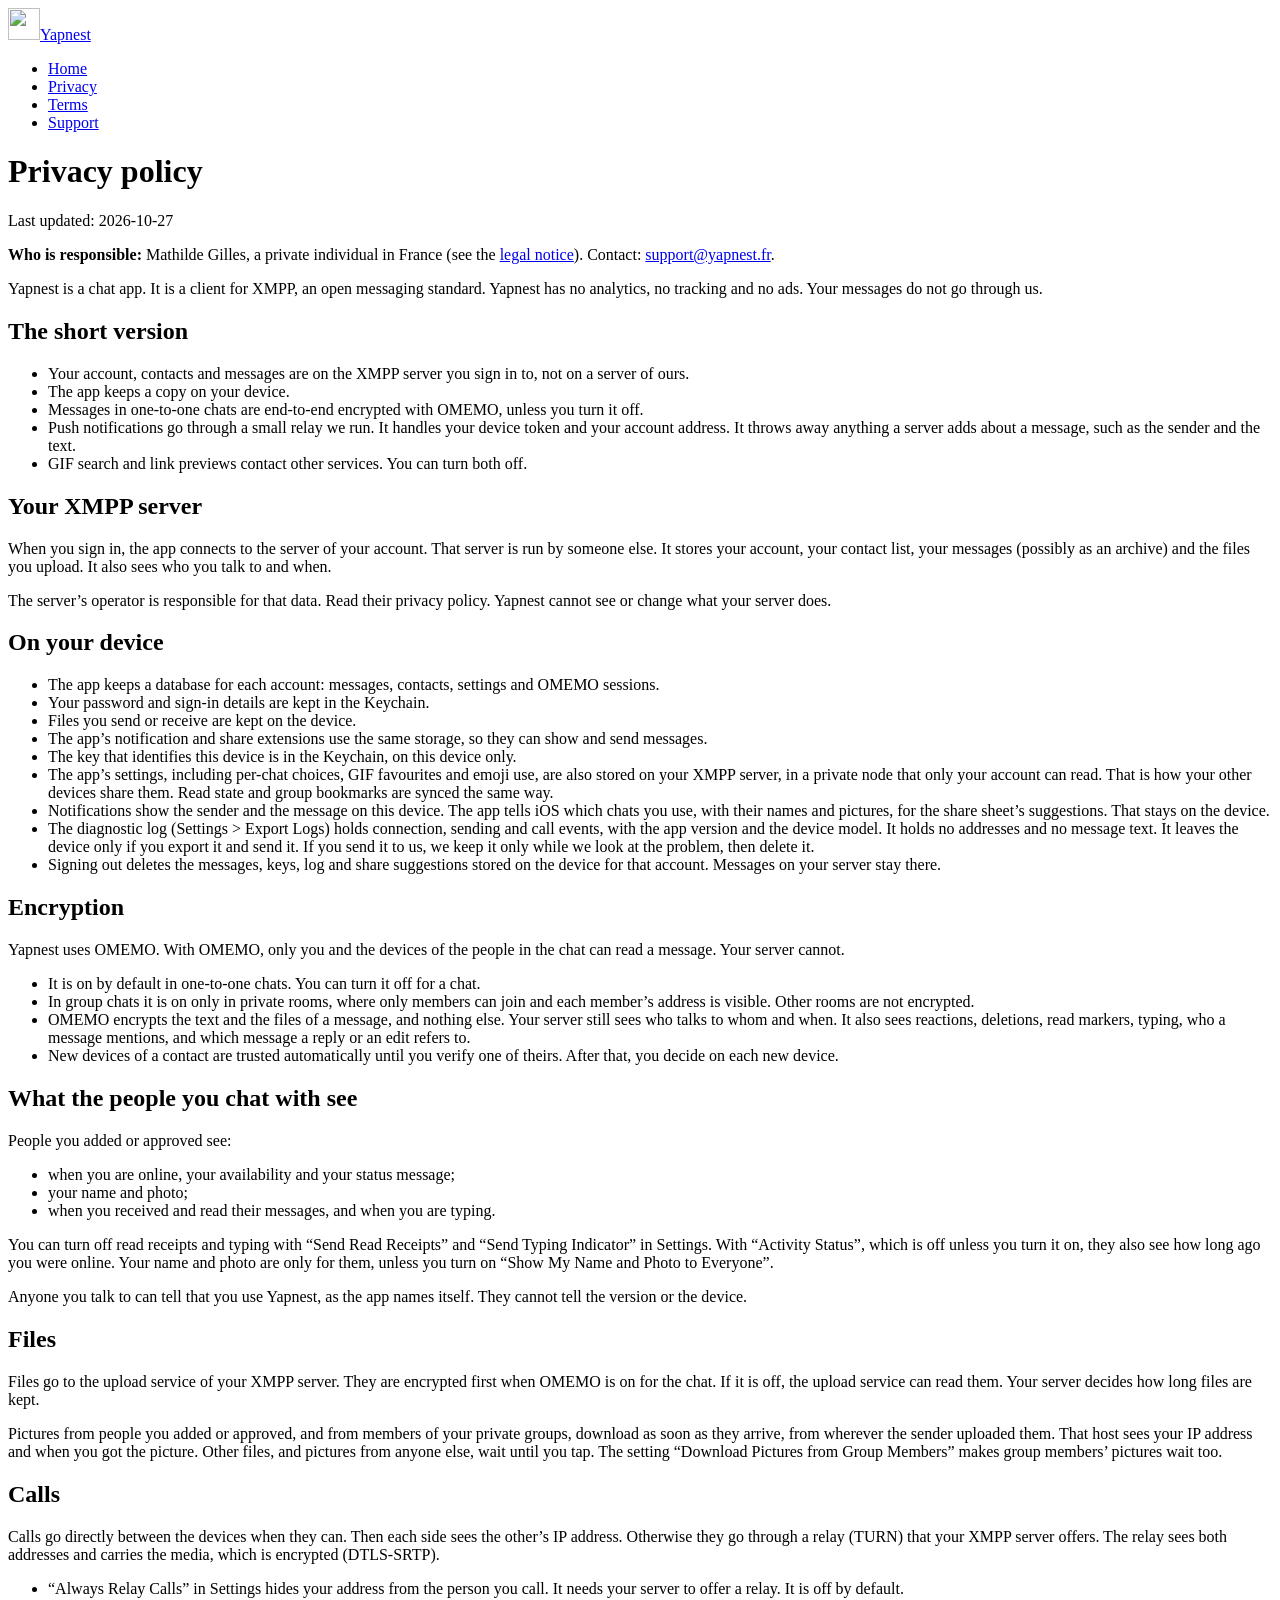
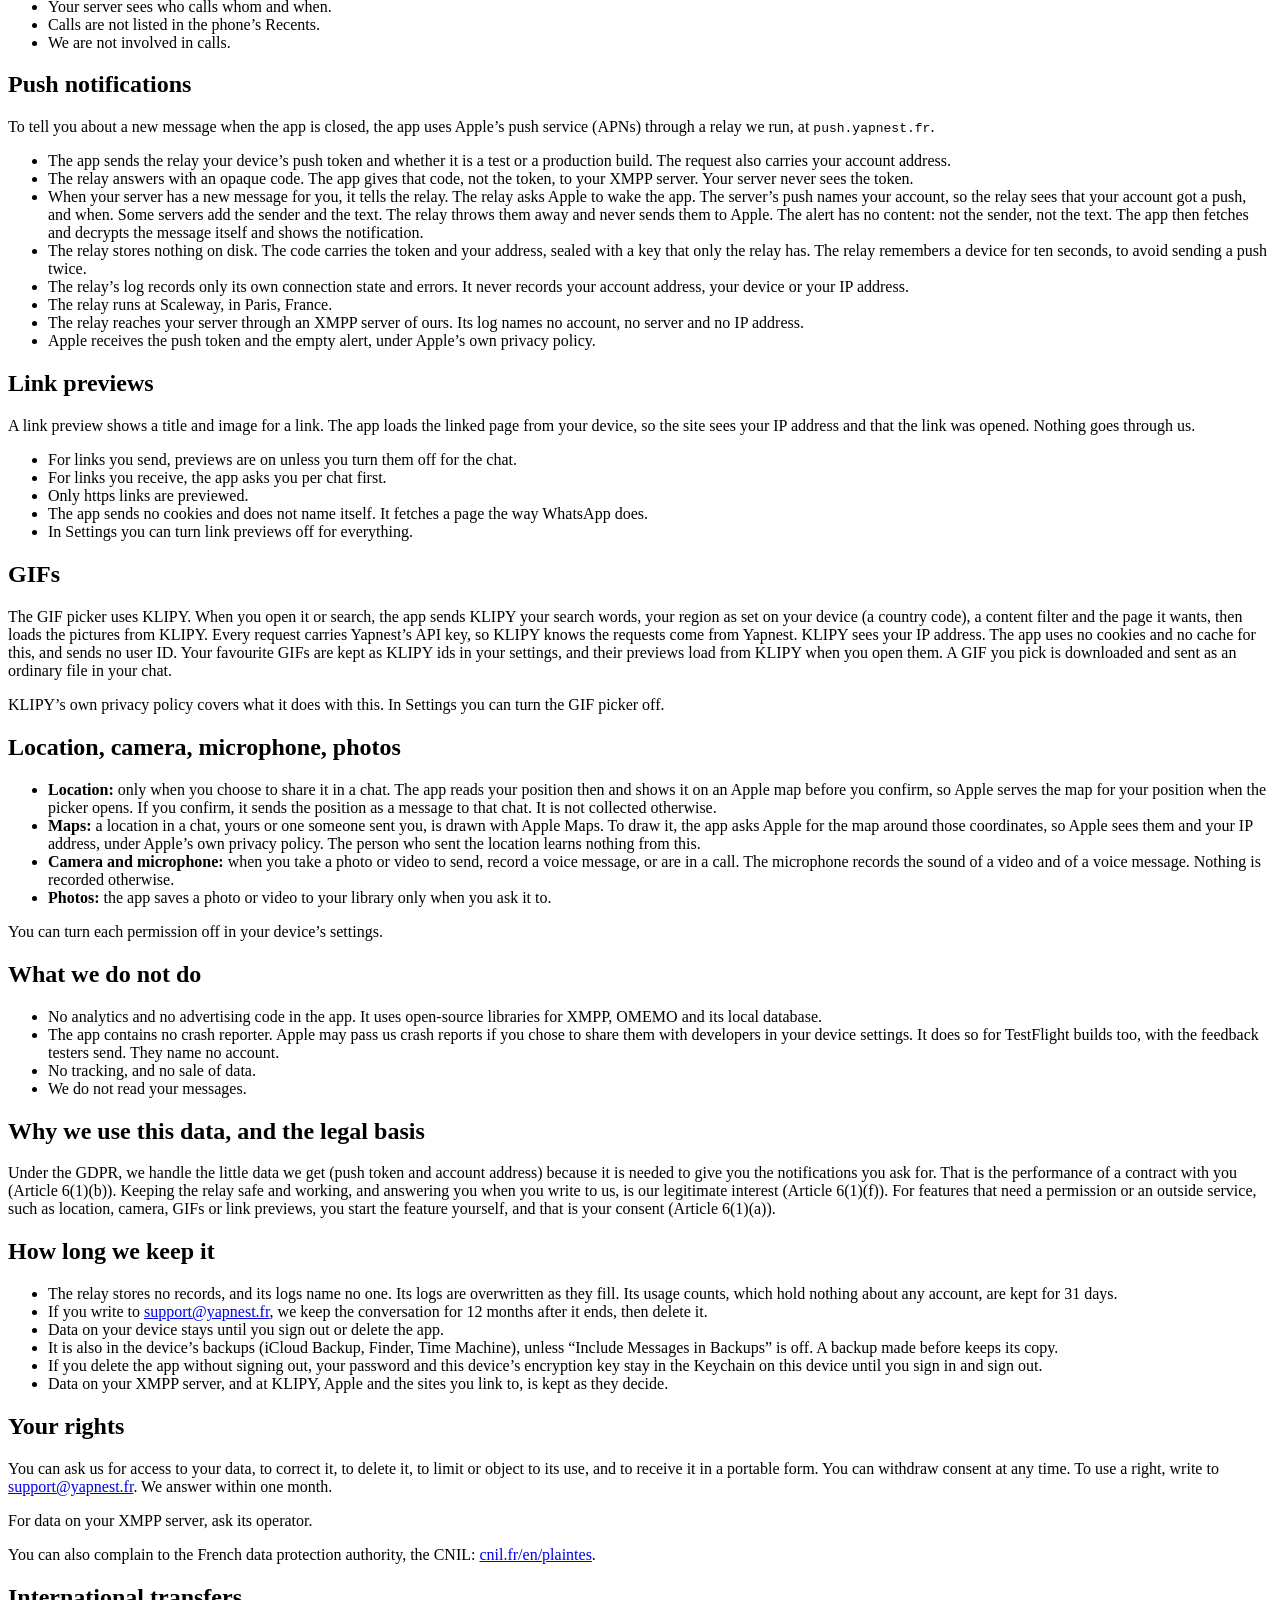
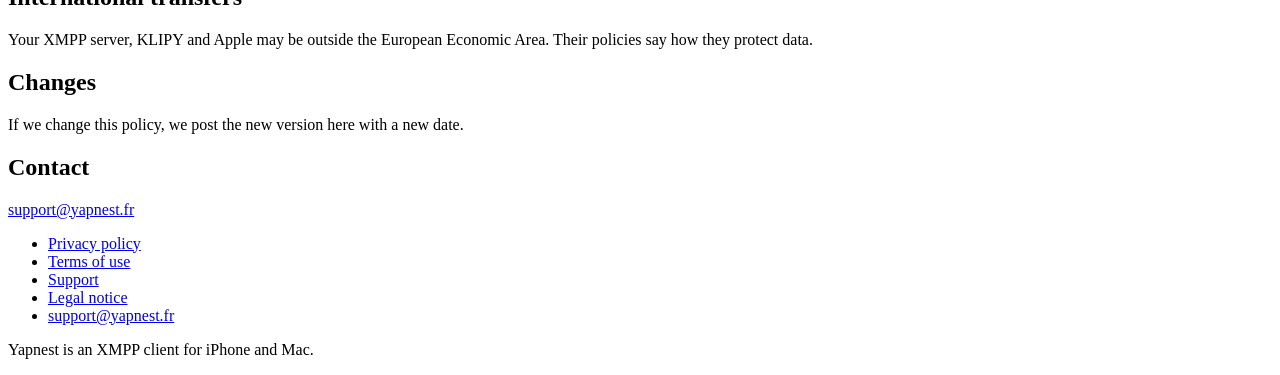
==== commit bd651881: "Keep support mail 12 months, and say what the relay logs now The policy had no retention period for " ====
--- a/public/privacy/index.html
+++ b/public/privacy/index.html
@@ -93,9 +93,9 @@
       <li>The relay answers with an opaque code. The app gives that code, not the token, to your XMPP server. Your server never sees the token.</li>
       <li>When your server has a new message for you, it tells the relay. The relay asks Apple to wake the app. The server&rsquo;s push names your account, so the relay sees that your account got a push, and when. Some servers add the sender and the text. The relay throws them away and never sends them to Apple. The alert has no content: not the sender, not the text. The app then fetches and decrypts the message itself and shows the notification.</li>
       <li>The relay stores nothing on disk. The code carries the token and your address, sealed with a key that only the relay has. The relay remembers a device for ten seconds, to avoid sending a push twice.</li>
-      <li>The relay&rsquo;s log records only that a device registered or a push was sent, and errors. It never records your account address or your device.</li>
+      <li>The relay&rsquo;s log records only its own connection state and errors. It never records your account address, your device or your IP address.</li>
       <li>The relay runs at Scaleway, in Paris, France.</li>
-      <li>The relay reaches your server through an XMPP server of ours. That server may log the domain names of the servers that connect to it, never accounts or messages.</li>
+      <li>The relay reaches your server through an XMPP server of ours. Its log names no account, no server and no IP address.</li>
       <li>Apple receives the push token and the empty alert, under Apple&rsquo;s own privacy policy.</li>
     </ul>
 
@@ -131,11 +131,12 @@
     </ul>
 
     <h2>Why we use this data, and the legal basis</h2>
-    <p>Under the GDPR, we handle the little data we get (push token and account address) because it is needed to give you the notifications you ask for. That is the performance of a contract with you (Article 6(1)(b)). Keeping the relay safe and working is our legitimate interest (Article 6(1)(f)). For features that need a permission or an outside service, such as location, camera, GIFs or link previews, you start the feature yourself, and that is your consent (Article 6(1)(a)).</p>
+    <p>Under the GDPR, we handle the little data we get (push token and account address) because it is needed to give you the notifications you ask for. That is the performance of a contract with you (Article 6(1)(b)). Keeping the relay safe and working, and answering you when you write to us, is our legitimate interest (Article 6(1)(f)). For features that need a permission or an outside service, such as location, camera, GIFs or link previews, you start the feature yourself, and that is your consent (Article 6(1)(a)).</p>
 
     <h2>How long we keep it</h2>
     <ul>
-      <li>The relay stores no records, and its logs name no one. Its logs stay on its server until they are rotated out by size, a few tens of megabytes at most. Its usage counts, which hold nothing about any account, are kept for 31 days.</li>
+      <li>The relay stores no records, and its logs name no one. Its logs are overwritten as they fill. Its usage counts, which hold nothing about any account, are kept for 31 days.</li>
+      <li>If you write to <a href="mailto:support@yapnest.fr">support@yapnest.fr</a>, we keep the conversation for 12 months after it ends, then delete it.</li>
       <li>Data on your device stays until you sign out or delete the app.</li>
       <li>It is also in the device&rsquo;s backups (iCloud Backup, Finder, Time Machine), unless &ldquo;Include Messages in Backups&rdquo; is off. A backup made before keeps its copy.</li>
       <li>If you delete the app without signing out, your password and this device&rsquo;s encryption key stay in the Keychain on this device until you sign in and sign out.</li>
